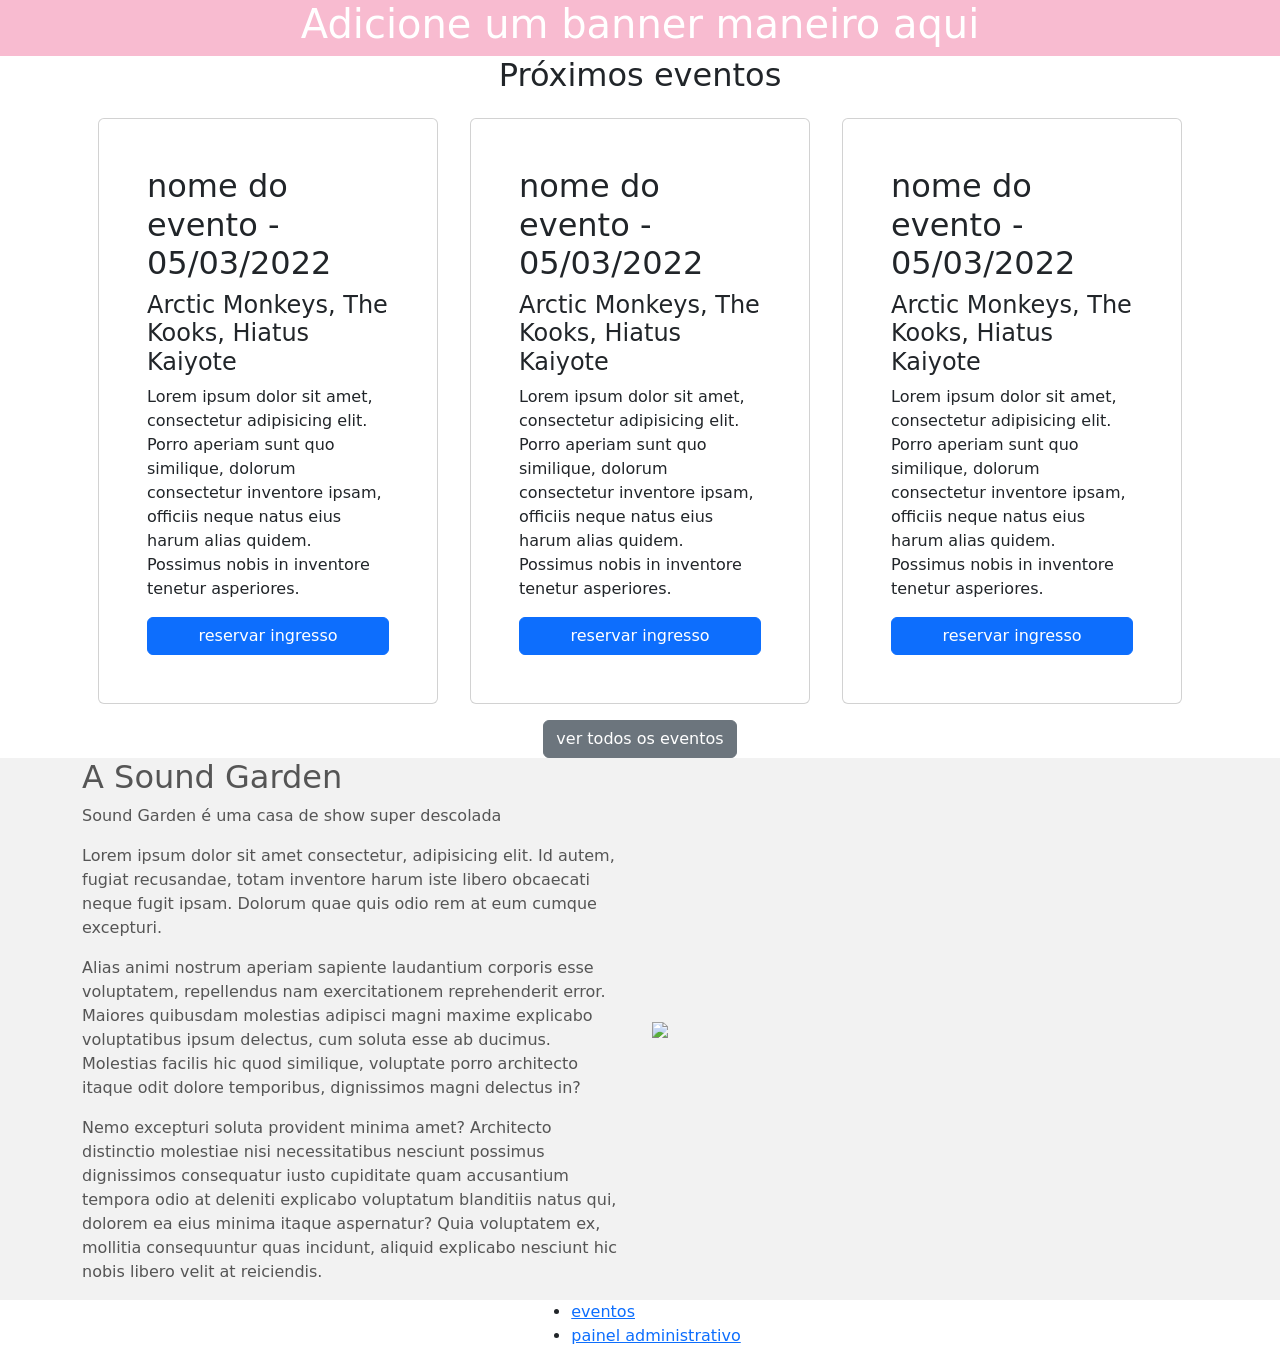
==== index.html @ eee33e33 "Add files via upload" ====
<!DOCTYPE html>
<html lang="en">

<head>
    <meta charset="UTF-8">
    <meta http-equiv="X-UA-Compatible" content="IE=edge">
    <meta name="viewport" content="width=device-width, initial-scale=1.0">
    <title>Sound Garden</title>
    <link href="https://cdn.jsdelivr.net/npm/bootstrap@5.0.2/dist/css/bootstrap.min.css" rel="stylesheet"
        integrity="sha384-EVSTQN3/azprG1Anm3QDgpJLIm9Nao0Yz1ztcQTwFspd3yD65VohhpuuCOmLASjC" crossorigin="anonymous">
    <link rel="stylesheet" href="css/style.css">
</head>

<body>
    <header class=" d-flex justify-content-center align-items-center">
        <img src="img/Sound-logo (1).png" width="300" alt="">
    </header>
    <main>
        <section class="full d-flex justify-content-center align-items-center"
            style="background-color: #F8BBD0; color: #fff">
            <div class="text-center">
                <h1>Adicione um banner maneiro aqui</h1>
            </div>
        </section>
        <section class="full">
            <div class="container text-center">
                <h2>Próximos eventos</h2>
            </div>
            <div class="container d-flex justify-content-center align-items-center">
                <article class="evento card p-5 m-3">
                    <h2>nome do evento - 05/03/2022</h2>
                    <h4>Arctic Monkeys, The Kooks, Hiatus Kaiyote</h4>
                    <p>Lorem ipsum dolor sit amet, consectetur adipisicing elit. Porro aperiam sunt quo similique,
                        dolorum consectetur inventore ipsam, officiis neque natus eius harum alias quidem. Possimus
                        nobis in inventore tenetur asperiores.</p>
                    <a href="#" class="btn btn-primary">reservar ingresso</a>
                </article>
                <article class="evento card p-5 m-3">
                    <h2>nome do evento - 05/03/2022</h2>
                    <h4>Arctic Monkeys, The Kooks, Hiatus Kaiyote</h4>
                    <p>Lorem ipsum dolor sit amet, consectetur adipisicing elit. Porro aperiam sunt quo similique,
                        dolorum consectetur inventore ipsam, officiis neque natus eius harum alias quidem. Possimus
                        nobis in inventore tenetur asperiores.</p>
                    <a href="#" class="btn btn-primary">reservar ingresso</a>
                </article>
                <article class="evento card p-5 m-3">
                    <h2>nome do evento - 05/03/2022</h2>
                    <h4>Arctic Monkeys, The Kooks, Hiatus Kaiyote</h4>
                    <p>Lorem ipsum dolor sit amet, consectetur adipisicing elit. Porro aperiam sunt quo similique,
                        dolorum consectetur inventore ipsam, officiis neque natus eius harum alias quidem. Possimus
                        nobis in inventore tenetur asperiores.</p>
                    <a href="#" class="btn btn-primary">reservar ingresso</a>
                </article>
            </div>
            <div class="container text-center">
                <a href="eventos.html" class="btn btn-secondary">ver todos os eventos</a>
            </div>
        </section>
        <section class="full d-flex justify-content-center align-items-center"
            style="background-color: #f2f2f2; color: #555">
            <div class="container">
                <div class="row d-flex justify-content-center align-items-center">
                    <div class="col">
                        <h2>A Sound Garden</h2>

                        <p>Sound Garden é uma casa de show super descolada</p>

                        <p>Lorem ipsum dolor sit amet consectetur, adipisicing elit. Id autem, fugiat recusandae, totam
                            inventore harum iste libero obcaecati neque fugit ipsam. Dolorum quae quis odio rem at eum
                            cumque excepturi.</p>
                        <p>Alias animi nostrum aperiam sapiente laudantium
                            corporis esse voluptatem, repellendus nam exercitationem reprehenderit error. Maiores
                            quibusdam molestias adipisci magni maxime explicabo voluptatibus ipsum delectus, cum soluta
                            esse ab ducimus. Molestias facilis hic quod similique, voluptate porro architecto itaque
                            odit dolore temporibus, dignissimos magni delectus in?</p>
                        <p>Nemo excepturi soluta provident minima amet? Architecto
                            distinctio molestiae nisi necessitatibus nesciunt possimus dignissimos consequatur iusto
                            cupiditate quam accusantium tempora odio at deleniti explicabo voluptatum blanditiis natus
                            qui, dolorem ea eius minima itaque aspernatur? Quia voluptatem ex, mollitia consequuntur
                            quas incidunt, aliquid explicabo nesciunt hic nobis libero velit at reiciendis.</p>
                    </div>
                    <div class="col">
                        <img src="img/music.svg" width="500px">
                    </div>
                </div>
            </div>
        </section>

    </main>
    <footer>
        <div class="container d-flex justify-content-center align-items-center">
            <a href="#">
                <img src="img/Sound-logo-black (1).png" width="200px" alt="">
            </a>
            <nav>
                <ul>
                    <li>
                        <a href="eventos.html">eventos</a>
                    </li>
                    <li>
                        <a href="admin.html">painel administrativo</a>
                    </li>
                </ul>
            </nav>
        </div>
    </footer>
</body>

</html>
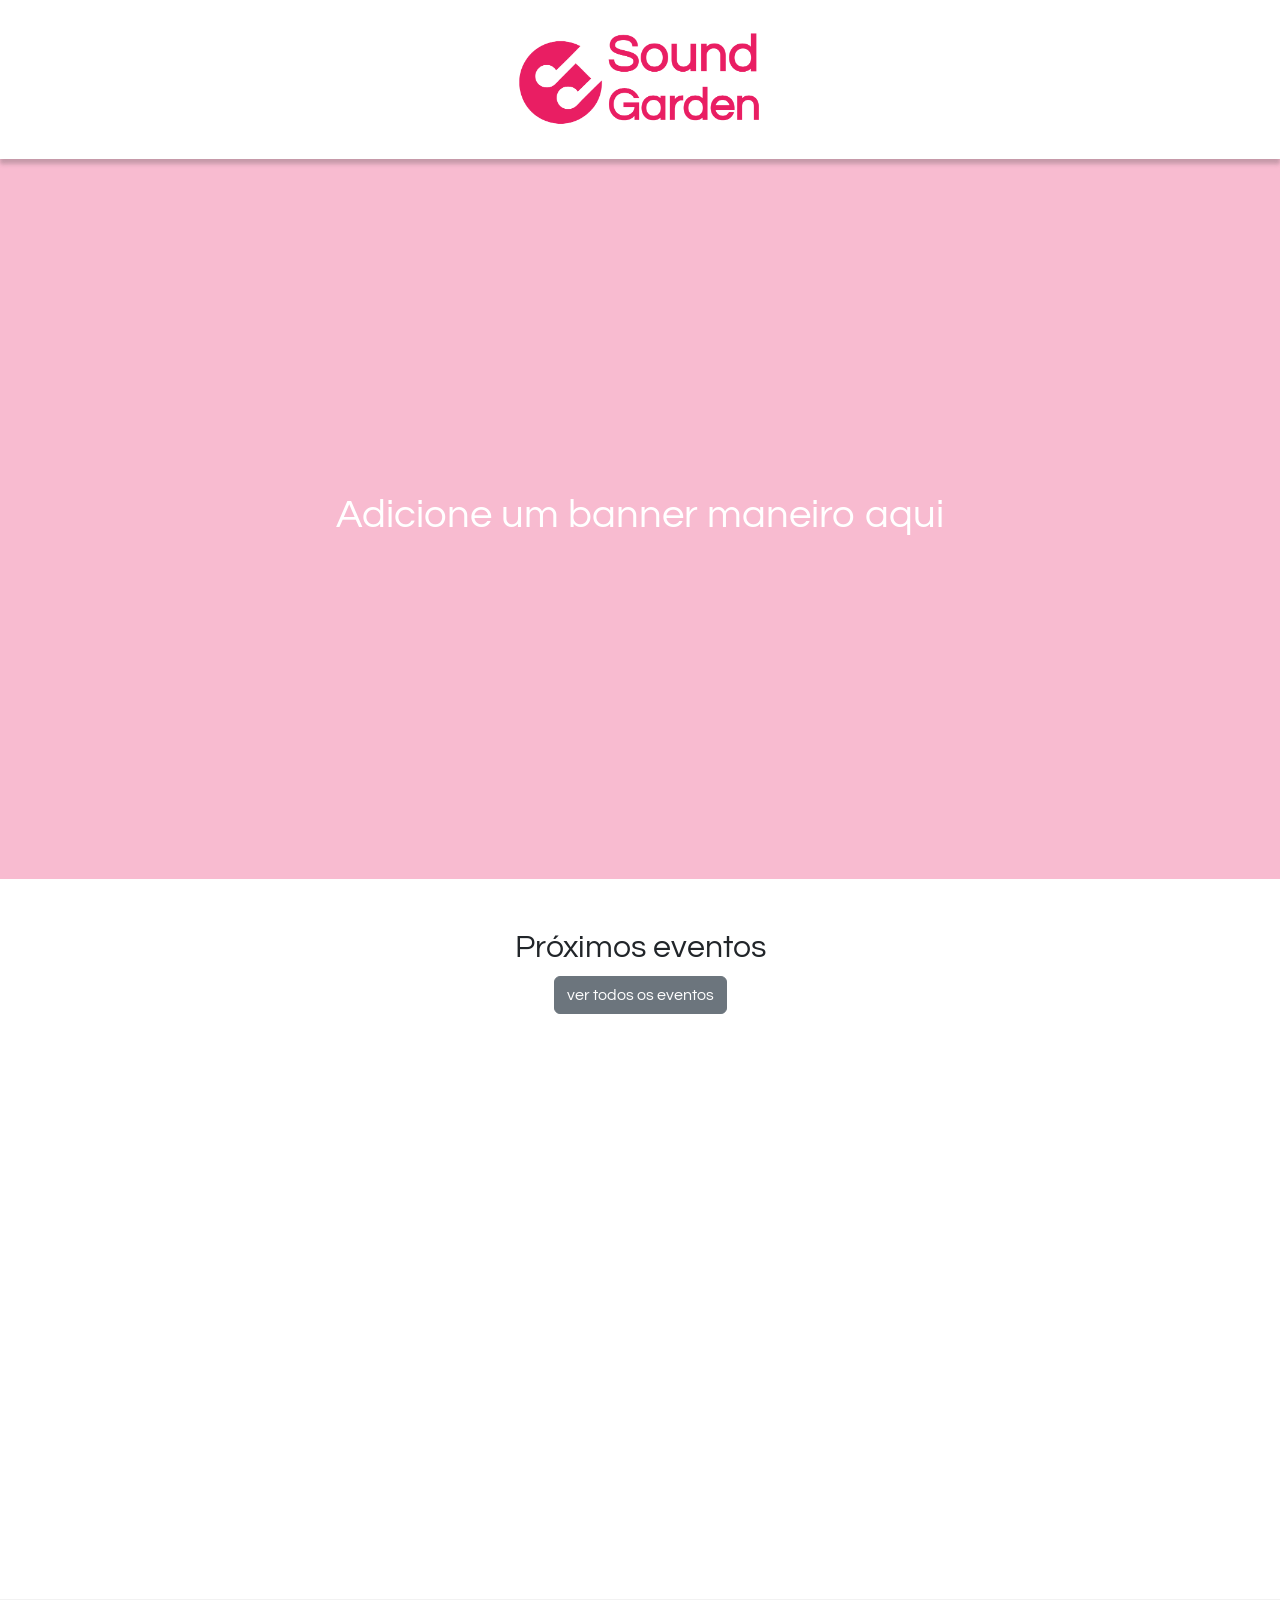
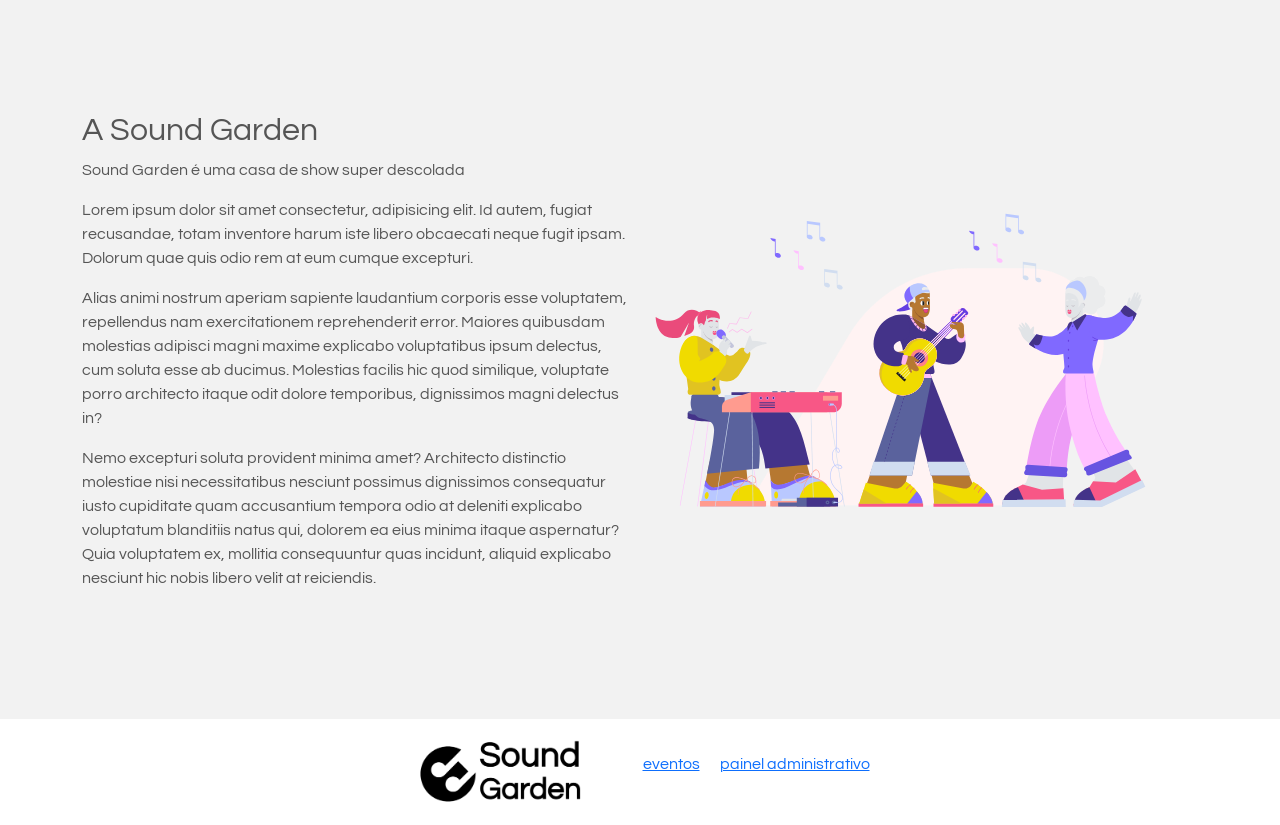
==== commit f730e702: "Base de Dados" ====
--- a/index.html
+++ b/index.html
@@ -6,9 +6,9 @@
     <meta http-equiv="X-UA-Compatible" content="IE=edge">
     <meta name="viewport" content="width=device-width, initial-scale=1.0">
     <title>Sound Garden</title>
-    <link href="https://cdn.jsdelivr.net/npm/bootstrap@5.0.2/dist/css/bootstrap.min.css" rel="stylesheet"
-        integrity="sha384-EVSTQN3/azprG1Anm3QDgpJLIm9Nao0Yz1ztcQTwFspd3yD65VohhpuuCOmLASjC" crossorigin="anonymous">
+    <link href="https://cdn.jsdelivr.net/npm/bootstrap@5.0.2/dist/css/bootstrap.min.css" rel="stylesheet" integrity="sha384-EVSTQN3/azprG1Anm3QDgpJLIm9Nao0Yz1ztcQTwFspd3yD65VohhpuuCOmLASjC" crossorigin="anonymous">
     <link rel="stylesheet" href="css/style.css">
+    <link rel="stylesheet" href="css/modal.css">
 </head>
 
 <body>
@@ -16,8 +16,7 @@
         <img src="img/Sound-logo (1).png" width="300" alt="">
     </header>
     <main>
-        <section class="full d-flex justify-content-center align-items-center"
-            style="background-color: #F8BBD0; color: #fff">
+        <section class="full d-flex justify-content-center align-items-center" style="background-color: #F8BBD0; color: #fff">
             <div class="text-center">
                 <h1>Adicione um banner maneiro aqui</h1>
             </div>
@@ -27,37 +26,30 @@
                 <h2>Próximos eventos</h2>
             </div>
             <div class="container d-flex justify-content-center align-items-center">
-                <article class="evento card p-5 m-3">
+                <!-- <article class="evento card p-5 m-3">
                     <h2>nome do evento - 05/03/2022</h2>
                     <h4>Arctic Monkeys, The Kooks, Hiatus Kaiyote</h4>
-                    <p>Lorem ipsum dolor sit amet, consectetur adipisicing elit. Porro aperiam sunt quo similique,
-                        dolorum consectetur inventore ipsam, officiis neque natus eius harum alias quidem. Possimus
-                        nobis in inventore tenetur asperiores.</p>
+                    <p>Lorem ipsum dolor sit amet, consectetur adipisicing elit. Porro aperiam sunt quo similique, dolorum consectetur inventore ipsam, officiis neque natus eius harum alias quidem. Possimus nobis in inventore tenetur asperiores.</p>
+                    <a id="myBtn" href="#" class="btn btn-primary">reservar ingresso</a>
+                </article> -->
+                <!-- <article class="evento card p-5 m-3">
+                    <h2>nome do evento - 05/03/2022</h2>
+                    <h4>Arctic Monkeys, The Kooks, Hiatus Kaiyote</h4>
+                    <p>Lorem ipsum dolor sit amet, consectetur adipisicing elit. Porro aperiam sunt quo similique, dolorum consectetur inventore ipsam, officiis neque natus eius harum alias quidem. Possimus nobis in inventore tenetur asperiores.</p>
                     <a href="#" class="btn btn-primary">reservar ingresso</a>
                 </article>
                 <article class="evento card p-5 m-3">
                     <h2>nome do evento - 05/03/2022</h2>
                     <h4>Arctic Monkeys, The Kooks, Hiatus Kaiyote</h4>
-                    <p>Lorem ipsum dolor sit amet, consectetur adipisicing elit. Porro aperiam sunt quo similique,
-                        dolorum consectetur inventore ipsam, officiis neque natus eius harum alias quidem. Possimus
-                        nobis in inventore tenetur asperiores.</p>
+                    <p>Lorem ipsum dolor sit amet, consectetur adipisicing elit. Porro aperiam sunt quo similique, dolorum consectetur inventore ipsam, officiis neque natus eius harum alias quidem. Possimus nobis in inventore tenetur asperiores.</p>
                     <a href="#" class="btn btn-primary">reservar ingresso</a>
-                </article>
-                <article class="evento card p-5 m-3">
-                    <h2>nome do evento - 05/03/2022</h2>
-                    <h4>Arctic Monkeys, The Kooks, Hiatus Kaiyote</h4>
-                    <p>Lorem ipsum dolor sit amet, consectetur adipisicing elit. Porro aperiam sunt quo similique,
-                        dolorum consectetur inventore ipsam, officiis neque natus eius harum alias quidem. Possimus
-                        nobis in inventore tenetur asperiores.</p>
-                    <a href="#" class="btn btn-primary">reservar ingresso</a>
-                </article>
+                </article> -->
             </div>
             <div class="container text-center">
                 <a href="eventos.html" class="btn btn-secondary">ver todos os eventos</a>
             </div>
         </section>
-        <section class="full d-flex justify-content-center align-items-center"
-            style="background-color: #f2f2f2; color: #555">
+        <section class="full d-flex justify-content-center align-items-center" style="background-color: #f2f2f2; color: #555">
             <div class="container">
                 <div class="row d-flex justify-content-center align-items-center">
                     <div class="col">
@@ -65,19 +57,11 @@
 
                         <p>Sound Garden é uma casa de show super descolada</p>
 
-                        <p>Lorem ipsum dolor sit amet consectetur, adipisicing elit. Id autem, fugiat recusandae, totam
-                            inventore harum iste libero obcaecati neque fugit ipsam. Dolorum quae quis odio rem at eum
-                            cumque excepturi.</p>
-                        <p>Alias animi nostrum aperiam sapiente laudantium
-                            corporis esse voluptatem, repellendus nam exercitationem reprehenderit error. Maiores
-                            quibusdam molestias adipisci magni maxime explicabo voluptatibus ipsum delectus, cum soluta
-                            esse ab ducimus. Molestias facilis hic quod similique, voluptate porro architecto itaque
-                            odit dolore temporibus, dignissimos magni delectus in?</p>
-                        <p>Nemo excepturi soluta provident minima amet? Architecto
-                            distinctio molestiae nisi necessitatibus nesciunt possimus dignissimos consequatur iusto
-                            cupiditate quam accusantium tempora odio at deleniti explicabo voluptatum blanditiis natus
-                            qui, dolorem ea eius minima itaque aspernatur? Quia voluptatem ex, mollitia consequuntur
-                            quas incidunt, aliquid explicabo nesciunt hic nobis libero velit at reiciendis.</p>
+                        <p>Lorem ipsum dolor sit amet consectetur, adipisicing elit. Id autem, fugiat recusandae, totam inventore harum iste libero obcaecati neque fugit ipsam. Dolorum quae quis odio rem at eum cumque excepturi.</p>
+                        <p>Alias animi nostrum aperiam sapiente laudantium corporis esse voluptatem, repellendus nam exercitationem reprehenderit error. Maiores quibusdam molestias adipisci magni maxime explicabo voluptatibus ipsum delectus, cum soluta esse
+                            ab ducimus. Molestias facilis hic quod similique, voluptate porro architecto itaque odit dolore temporibus, dignissimos magni delectus in?</p>
+                        <p>Nemo excepturi soluta provident minima amet? Architecto distinctio molestiae nisi necessitatibus nesciunt possimus dignissimos consequatur iusto cupiditate quam accusantium tempora odio at deleniti explicabo voluptatum blanditiis
+                            natus qui, dolorem ea eius minima itaque aspernatur? Quia voluptatem ex, mollitia consequuntur quas incidunt, aliquid explicabo nesciunt hic nobis libero velit at reiciendis.</p>
                     </div>
                     <div class="col">
                         <img src="img/music.svg" width="500px">
@@ -85,6 +69,38 @@
                 </div>
             </div>
         </section>
+        
+        <div class="modal" id="myModal" tabindex="-1" aria-labelledby="modal de reserva" aria-hidden="true">
+            <div class="modal-dialog modal-dialog-centered">
+                <div class="modal-content">
+                    <div class="modal-header">
+                        <button id="modal-home-fechar" type="button" class="btn-close" data-bs-dismiss="modal" aria-label="Close"></button>
+                    </div>
+                    <div class="modal-body">
+                        <form id="reserva" class="col-12">
+                            <input type="hidden" name="event_id" id="id" value="" />
+                            <input type="hidden" name="number_tickets" value="1" />
+                            <div class="mb-3">
+                                <label for="nome" class="form-label">Nome</label>
+                                <input type="text" class="form-control" id="nome" required aria-describedby="nome" name="owner_name" />
+                            </div>
+                            <div class="mb-3">
+                                <label for="email" class="form-label">Email</label>
+                                <input type="email" class="form-control" id="email" required aria-describedby="email" name="owner_email" />
+                            </div>
+                        </form>
+                    </div>
+                    <div class="modal-footer">
+                        <button id="modal-home-cancelar" type="button" class="btn btn-secondary" data-bs-dismiss="modal">
+                Cancelar
+              </button>
+                        <button type="submit" class="btn btn-primary" form="reserva">
+                Confirmar
+              </button>
+                    </div>
+                </div>
+            </div>
+        </div>
 
     </main>
     <footer>
@@ -105,5 +121,8 @@
         </div>
     </footer>
 </body>
+<script src="js/formatar-data.js"></script>
+<script src="js/index.js"></script>
+<script src="js/modal-home.js"></script>
 
 </html>
--- a/css/style.css
+++ b/css/style.css
@@ -0,0 +1,50 @@
+@import url('https://fonts.googleapis.com/css2?family=Questrial&display=swap');
+body{
+    font-family: 'Questrial', sans-serif;
+}
+
+.img-responsive {
+    max-width: 100%;
+}
+
+header {
+    position: relative;
+    box-shadow: 0px 5px 4px 0px rgb(63 63 63 / 27%);
+    width: 100%;
+    background-color: #fff;
+}
+aside {
+    min-height: 100vh;
+}
+
+.nav-pills .nav-link.active, .nav-pills .show>.nav-link {
+    background-color: #C2185B;
+}
+
+.btn-primary{
+    background-color: #C2185B;
+    border-color: #C2185B;
+}
+
+main.login {
+    width: 400px;
+}
+
+section.full{
+    width: 100%;
+    min-height: 80vh;
+    padding: 50px 0;
+}
+
+article.evento {
+    width: 350px;
+}
+
+footer nav ul{
+    list-style: none;
+    display: flex;
+}
+
+footer nav ul li  {
+    padding: 10px;
+}
--- a/css/modal.css
+++ b/css/modal.css
@@ -0,0 +1,50 @@
+.modal {
+    display: none;
+    /* Hidden by default */
+    position: fixed;
+    /* Stay in place */
+    z-index: 1;
+    /* Sit on top */
+    padding-top: 100px;
+    /* Location of the box */
+    left: 0;
+    top: 0;
+    width: 100%;
+    /* Full width */
+    height: 100%;
+    /* Full height */
+    overflow: auto;
+    /* Enable scroll if needed */
+    background-color: rgb(0, 0, 0);
+    /* Fallback color */
+    background-color: rgba(0, 0, 0, 0.4);
+    /* Black w/ opacity */
+}
+
+.modal-content {
+    background-color: #fefefe;
+    margin: auto;
+    padding: 20px;
+    border: 1px solid #888;
+    width: 80%;
+    /* display: none; */
+}
+
+.close {
+    color: #aaaaaa;
+    float: right;
+    font-size: 28px;
+    font-weight: bold;
+}
+
+.close:hover,
+.close:focus {
+    color: #000;
+    text-decoration: none;
+    cursor: pointer;
+}
+
+#tbody-modal {
+    overflow-y: scroll;
+
+}
